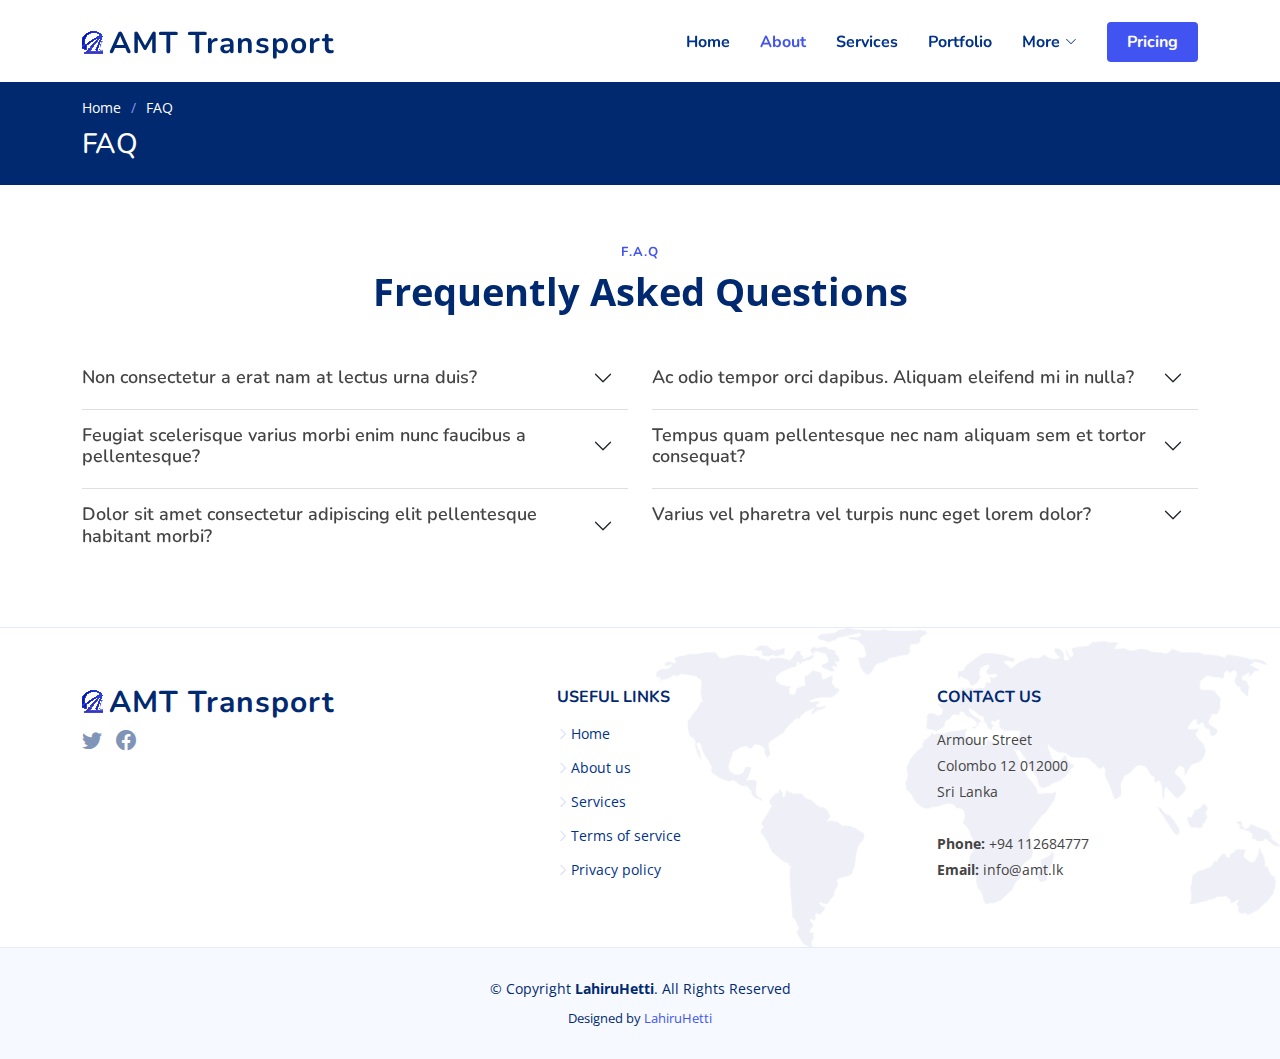
==== faq.html @ 444881f9 "Initial Commit" ====
<!DOCTYPE html>
<html lang="en">

<head>
  <meta charset="utf-8">
  <meta content="width=device-width, initial-scale=1.0" name="viewport">

  <title>AMT Transports</title>
  <meta content="" name="description">

  <meta content="" name="keywords">

  <!-- Favicons -->
  <link href="assets/img/favicon.png" rel="icon">
  <link href="assets/img/apple-touch-icon.png" rel="apple-touch-icon">

  <!-- Google Fonts -->
  <link href="https://fonts.googleapis.com/css?family=Open+Sans:300,300i,400,400i,600,600i,700,700i|Nunito:300,300i,400,400i,600,600i,700,700i|Poppins:300,300i,400,400i,500,500i,600,600i,700,700i" rel="stylesheet">

  <!-- Vendor CSS Files -->
  <link href="assets/vendor/bootstrap/css/bootstrap.min.css" rel="stylesheet">
  <link href="assets/vendor/bootstrap-icons/bootstrap-icons.css" rel="stylesheet">
  <link href="assets/vendor/aos/aos.css" rel="stylesheet">
  <link href="assets/vendor/remixicon/remixicon.css" rel="stylesheet">
  <link href="assets/vendor/swiper/swiper-bundle.min.css" rel="stylesheet">
  <link href="assets/vendor/glightbox/css/glightbox.min.css" rel="stylesheet">

  <!-- Template Main CSS File -->
  <link href="assets/css/style.css" rel="stylesheet">

  <!-- =======================================================
  * Template Name: FlexStart - v1.7.0
  * Template URL: https://bootstrapmade.com/flexstart-bootstrap-startup-template/
  * Author: BootstrapMade.com
  * License: https://bootstrapmade.com/license/
  ======================================================== -->
</head>

<body>

  <!-- ======= Header ======= -->
  <header id="header" class="header fixed-top">
    <div class="container-fluid container-xl d-flex align-items-center justify-content-between">

      <a href="index.html" class="logo d-flex align-items-center">
        <img src="assets/img/logo.png" alt="">
        <span>AMT Transport</span>
      </a>

      <nav id="navbar" class="navbar">
        <ul>
          <li><a href="index.html">Home</a></li>
          <li><a class="active" href="about.html">About</a></li>
          <li><a href="services.html">Services</a></li>
          <li><a href="portfolio.html">Portfolio</a></li>
          <li class="dropdown"><a href="#"><span>More</span> <i class="bi bi-chevron-down"></i></a>
            <ul>
              <li><a href="faq.html">FAQ</a></li>
              <li><a href="contact.html">Contact</a></li>
            </ul>
          </li>    
          <li><a class="getstarted" href="pricing.html">Pricing</a></li>
        </ul>
        <i class="bi bi-list mobile-nav-toggle"></i>
      </nav><!-- .navbar -->

    </div>
  </header><!-- End Header -->

  <main id="main">
    <!-- ======= Breadcrumbs ======= -->
    <section class="breadcrumbs">
      <div class="container">

        <ol>
          <li><a href="index.html">Home</a></li>
          <li>FAQ</li>
        </ol>
        <h2>FAQ</h2>

      </div>
    </section><!-- End Breadcrumbs -->
    
    
    <!-- ======= F.A.Q Section ======= -->
    <section id="faq" class="faq">

      <div class="container" data-aos="fade-up">

        <header class="section-header">
          <h2>F.A.Q</h2>
          <p>Frequently Asked Questions</p>
        </header>

        <div class="row">
          <div class="col-lg-6">
            <!-- F.A.Q List 1-->
            <div class="accordion accordion-flush" id="faqlist1">
              <div class="accordion-item">
                <h2 class="accordion-header">
                  <button class="accordion-button collapsed" type="button" data-bs-toggle="collapse" data-bs-target="#faq-content-1">
                    Non consectetur a erat nam at lectus urna duis?
                  </button>
                </h2>
                <div id="faq-content-1" class="accordion-collapse collapse" data-bs-parent="#faqlist1">
                  <div class="accordion-body">
                    Feugiat pretium nibh ipsum consequat. Tempus iaculis urna id volutpat lacus laoreet non curabitur gravida. Venenatis lectus magna fringilla urna porttitor rhoncus dolor purus non.
                  </div>
                </div>
              </div>

              <div class="accordion-item">
                <h2 class="accordion-header">
                  <button class="accordion-button collapsed" type="button" data-bs-toggle="collapse" data-bs-target="#faq-content-2">
                    Feugiat scelerisque varius morbi enim nunc faucibus a pellentesque?
                  </button>
                </h2>
                <div id="faq-content-2" class="accordion-collapse collapse" data-bs-parent="#faqlist1">
                  <div class="accordion-body">
                    Dolor sit amet consectetur adipiscing elit pellentesque habitant morbi. Id interdum velit laoreet id donec ultrices. Fringilla phasellus faucibus scelerisque eleifend donec pretium. Est pellentesque elit ullamcorper dignissim. Mauris ultrices eros in cursus turpis massa tincidunt dui.
                  </div>
                </div>
              </div>

              <div class="accordion-item">
                <h2 class="accordion-header">
                  <button class="accordion-button collapsed" type="button" data-bs-toggle="collapse" data-bs-target="#faq-content-3">
                    Dolor sit amet consectetur adipiscing elit pellentesque habitant morbi?
                  </button>
                </h2>
                <div id="faq-content-3" class="accordion-collapse collapse" data-bs-parent="#faqlist1">
                  <div class="accordion-body">
                    Eleifend mi in nulla posuere sollicitudin aliquam ultrices sagittis orci. Faucibus pulvinar elementum integer enim. Sem nulla pharetra diam sit amet nisl suscipit. Rutrum tellus pellentesque eu tincidunt. Lectus urna duis convallis convallis tellus. Urna molestie at elementum eu facilisis sed odio morbi quis
                  </div>
                </div>
              </div>

            </div>
          </div>

          <div class="col-lg-6">

            <!-- F.A.Q List 2-->
            <div class="accordion accordion-flush" id="faqlist2">

              <div class="accordion-item">
                <h2 class="accordion-header">
                  <button class="accordion-button collapsed" type="button" data-bs-toggle="collapse" data-bs-target="#faq2-content-1">
                    Ac odio tempor orci dapibus. Aliquam eleifend mi in nulla?
                  </button>
                </h2>
                <div id="faq2-content-1" class="accordion-collapse collapse" data-bs-parent="#faqlist2">
                  <div class="accordion-body">
                    Dolor sit amet consectetur adipiscing elit pellentesque habitant morbi. Id interdum velit laoreet id donec ultrices. Fringilla phasellus faucibus scelerisque eleifend donec pretium. Est pellentesque elit ullamcorper dignissim. Mauris ultrices eros in cursus turpis massa tincidunt dui.
                  </div>
                </div>
              </div>

              <div class="accordion-item">
                <h2 class="accordion-header">
                  <button class="accordion-button collapsed" type="button" data-bs-toggle="collapse" data-bs-target="#faq2-content-2">
                    Tempus quam pellentesque nec nam aliquam sem et tortor consequat?
                  </button>
                </h2>
                <div id="faq2-content-2" class="accordion-collapse collapse" data-bs-parent="#faqlist2">
                  <div class="accordion-body">
                    Molestie a iaculis at erat pellentesque adipiscing commodo. Dignissim suspendisse in est ante in. Nunc vel risus commodo viverra maecenas accumsan. Sit amet nisl suscipit adipiscing bibendum est. Purus gravida quis blandit turpis cursus in
                  </div>
                </div>
              </div>

              <div class="accordion-item">
                <h2 class="accordion-header">
                  <button class="accordion-button collapsed" type="button" data-bs-toggle="collapse" data-bs-target="#faq2-content-3">
                    Varius vel pharetra vel turpis nunc eget lorem dolor?
                  </button>
                </h2>
                <div id="faq2-content-3" class="accordion-collapse collapse" data-bs-parent="#faqlist2">
                  <div class="accordion-body">
                    Laoreet sit amet cursus sit amet dictum sit amet justo. Mauris vitae ultricies leo integer malesuada nunc vel. Tincidunt eget nullam non nisi est sit amet. Turpis nunc eget lorem dolor sed. Ut venenatis tellus in metus vulputate eu scelerisque. Pellentesque diam volutpat commodo sed egestas egestas fringilla phasellus faucibus. Nibh tellus molestie nunc non blandit massa enim nec.
                  </div>
                </div>
              </div>

            </div>
          </div>

        </div>

      </div>

    </section><!-- End F.A.Q Section -->
      
    </main>

<!-- ======= Footer ======= -->
<footer id="footer" class="footer">


  <div class="footer-top">
    <div class="container">
      <div class="row gy-4">
        <div class="col-lg-5 col-md-12 footer-info">
          <a href="index.html" class="logo d-flex align-items-center">
            <img src="assets/img/logo.png" alt="">
            <span>AMT Transport</span>
          </a>
          <div class="social-links mt-3">
            <a href="#" class="twitter"><i class="bi bi-twitter"></i></a>
            <a href="#" class="facebook"><i class="bi bi-facebook"></i></a>
          </div>
        </div>

        <div class="col-lg-4 col-6 footer-links">
          <h4>Useful Links</h4>
          <ul>
            <li><i class="bi bi-chevron-right"></i> <a href="#">Home</a></li>
            <li><i class="bi bi-chevron-right"></i> <a href="#">About us</a></li>
            <li><i class="bi bi-chevron-right"></i> <a href="#">Services</a></li>
            <li><i class="bi bi-chevron-right"></i> <a href="#">Terms of service</a></li>
            <li><i class="bi bi-chevron-right"></i> <a href="#">Privacy policy</a></li>
          </ul>
        </div>


        <div class="col-lg-3 col-md-12 footer-contact text-center text-md-start">
          <h4>Contact Us</h4>
          <p>
            Armour Street <br>
            Colombo 12 012000<br>
            Sri Lanka <br><br>
            <strong>Phone:</strong> +94 112684777<br>
            <strong>Email:</strong> info@amt.lk<br>
          </p>

        </div>

      </div>
    </div>
  </div>

  <div class="container">
    <div class="copyright">
      &copy; Copyright <strong><span>LahiruHetti</span></strong>. All Rights Reserved
    </div>
    <div class="credits">
      <!-- All the links in the footer should remain intact. -->
      <!-- You can delete the links only if you purchased the pro version. -->
      <!-- Licensing information: https://bootstrapmade.com/license/ -->
      <!-- Purchase the pro version with working PHP/AJAX contact form: https://bootstrapmade.com/flexstart-bootstrap-startup-template/ -->
      Designed by <a href="https://twitter.com/cyantre">LahiruHetti</a>
    </div>
  </div>
</footer><!-- End Footer -->

  <a href="#" class="back-to-top d-flex align-items-center justify-content-center"><i class="bi bi-arrow-up-short"></i></a>

  <!-- Vendor JS Files -->
  <script src="assets/vendor/bootstrap/js/bootstrap.bundle.js"></script>
  <script src="assets/vendor/aos/aos.js"></script>
  <script src="assets/vendor/php-email-form/validate.js"></script>
  <script src="assets/vendor/swiper/swiper-bundle.min.js"></script>
  <script src="assets/vendor/purecounter/purecounter.js"></script>
  <script src="assets/vendor/isotope-layout/isotope.pkgd.min.js"></script>
  <script src="assets/vendor/glightbox/js/glightbox.min.js"></script>

  <!-- Template Main JS File -->
  <script src="assets/js/main.js"></script>
</body>
</html>
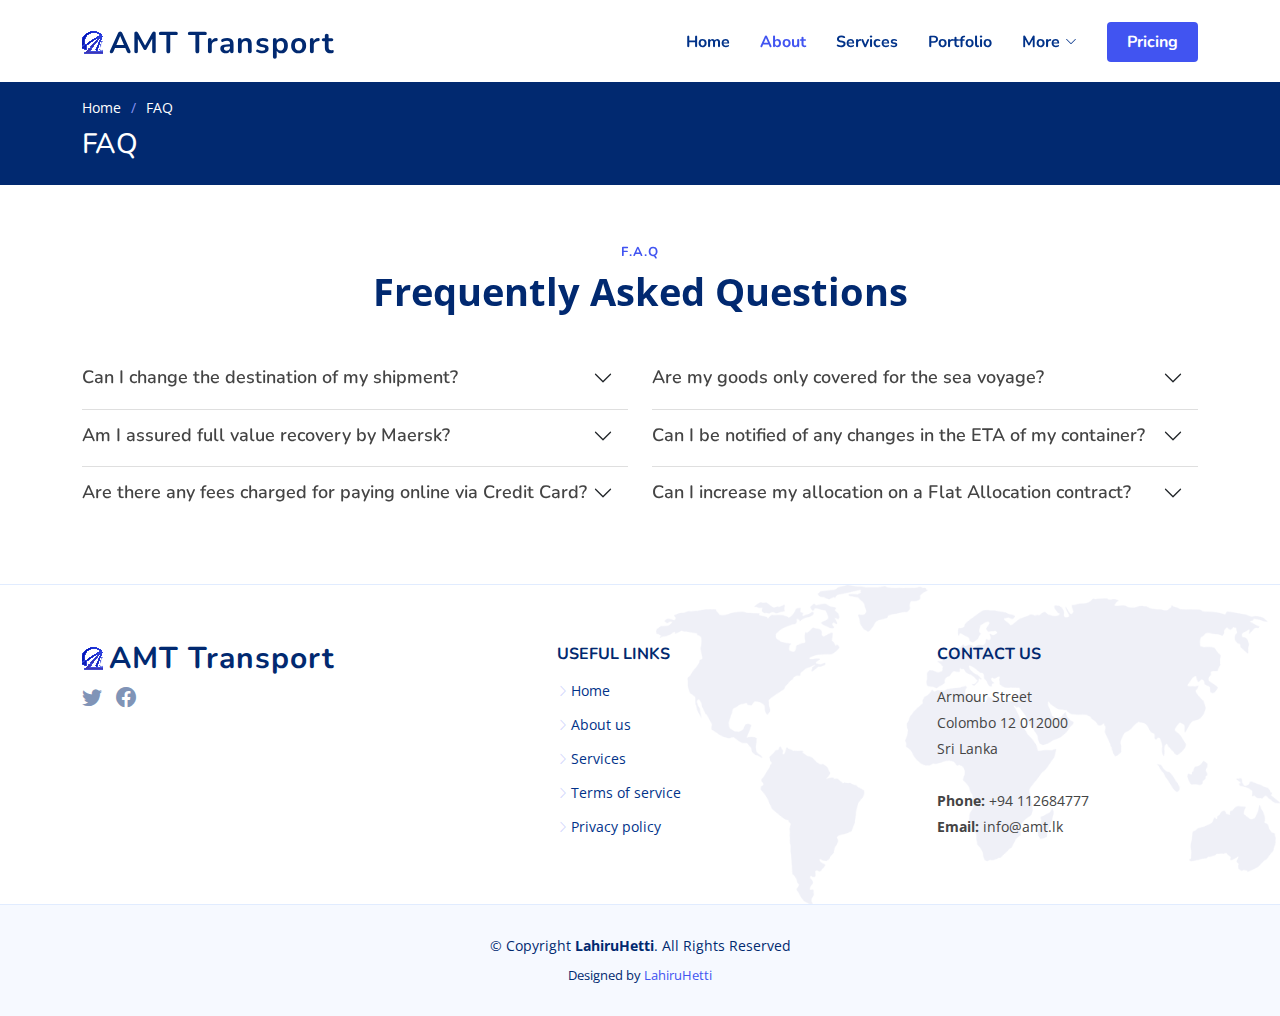
==== commit b2f37c1e: "Update faq.html" ====
--- a/faq.html
+++ b/faq.html
@@ -99,12 +99,12 @@
               <div class="accordion-item">
                 <h2 class="accordion-header">
                   <button class="accordion-button collapsed" type="button" data-bs-toggle="collapse" data-bs-target="#faq-content-1">
-                    Non consectetur a erat nam at lectus urna duis?
+                    Can I change the destination of my shipment?
                   </button>
                 </h2>
                 <div id="faq-content-1" class="accordion-collapse collapse" data-bs-parent="#faqlist1">
                   <div class="accordion-body">
-                    Feugiat pretium nibh ipsum consequat. Tempus iaculis urna id volutpat lacus laoreet non curabitur gravida. Venenatis lectus magna fringilla urna porttitor rhoncus dolor purus non.
+                    Yes. You can easily change the destination online by submitting an amendment request with the new destination details.
                   </div>
                 </div>
               </div>
@@ -112,12 +112,12 @@
               <div class="accordion-item">
                 <h2 class="accordion-header">
                   <button class="accordion-button collapsed" type="button" data-bs-toggle="collapse" data-bs-target="#faq-content-2">
-                    Feugiat scelerisque varius morbi enim nunc faucibus a pellentesque?
+                    Am I assured full value recovery by Maersk?
                   </button>
                 </h2>
                 <div id="faq-content-2" class="accordion-collapse collapse" data-bs-parent="#faqlist1">
                   <div class="accordion-body">
-                    Dolor sit amet consectetur adipiscing elit pellentesque habitant morbi. Id interdum velit laoreet id donec ultrices. Fringilla phasellus faucibus scelerisque eleifend donec pretium. Est pellentesque elit ullamcorper dignissim. Mauris ultrices eros in cursus turpis massa tincidunt dui.
+                    Evaluation of claims depends on multiple factors like timely submission of claims, proper supporting documentation, merits, applicable conventions and liability limitation.
                   </div>
                 </div>
               </div>
@@ -125,12 +125,12 @@
               <div class="accordion-item">
                 <h2 class="accordion-header">
                   <button class="accordion-button collapsed" type="button" data-bs-toggle="collapse" data-bs-target="#faq-content-3">
-                    Dolor sit amet consectetur adipiscing elit pellentesque habitant morbi?
+                    Are there any fees charged for paying online via Credit Card?
                   </button>
                 </h2>
                 <div id="faq-content-3" class="accordion-collapse collapse" data-bs-parent="#faqlist1">
                   <div class="accordion-body">
-                    Eleifend mi in nulla posuere sollicitudin aliquam ultrices sagittis orci. Faucibus pulvinar elementum integer enim. Sem nulla pharetra diam sit amet nisl suscipit. Rutrum tellus pellentesque eu tincidunt. Lectus urna duis convallis convallis tellus. Urna molestie at elementum eu facilisis sed odio morbi quis
+                    We do not charge any fees for online payment, however we do not cover any fees that you may be charged by your bank or card provider
                   </div>
                 </div>
               </div>
@@ -146,12 +146,12 @@
               <div class="accordion-item">
                 <h2 class="accordion-header">
                   <button class="accordion-button collapsed" type="button" data-bs-toggle="collapse" data-bs-target="#faq2-content-1">
-                    Ac odio tempor orci dapibus. Aliquam eleifend mi in nulla?
+                    Are my goods only covered for the sea voyage?
                   </button>
                 </h2>
                 <div id="faq2-content-1" class="accordion-collapse collapse" data-bs-parent="#faqlist2">
                   <div class="accordion-body">
-                    Dolor sit amet consectetur adipiscing elit pellentesque habitant morbi. Id interdum velit laoreet id donec ultrices. Fringilla phasellus faucibus scelerisque eleifend donec pretium. Est pellentesque elit ullamcorper dignissim. Mauris ultrices eros in cursus turpis massa tincidunt dui.
+                    No. Your goods are covered from the time they are first moved for the purpose of loading for transit, until the completion of unloading at the destination, regardless of the carrier.
                   </div>
                 </div>
               </div>
@@ -159,12 +159,12 @@
               <div class="accordion-item">
                 <h2 class="accordion-header">
                   <button class="accordion-button collapsed" type="button" data-bs-toggle="collapse" data-bs-target="#faq2-content-2">
-                    Tempus quam pellentesque nec nam aliquam sem et tortor consequat?
+                    Can I be notified of any changes in the ETA of my container?
                   </button>
                 </h2>
                 <div id="faq2-content-2" class="accordion-collapse collapse" data-bs-parent="#faqlist2">
                   <div class="accordion-body">
-                    Molestie a iaculis at erat pellentesque adipiscing commodo. Dignissim suspendisse in est ante in. Nunc vel risus commodo viverra maecenas accumsan. Sit amet nisl suscipit adipiscing bibendum est. Purus gravida quis blandit turpis cursus in
+                    Absolutely! Simply sign up for "My notifications". If you've downloaded our mobile app, we can keep you updated on the go with notifications about specific shipments.
                   </div>
                 </div>
               </div>
@@ -172,12 +172,12 @@
               <div class="accordion-item">
                 <h2 class="accordion-header">
                   <button class="accordion-button collapsed" type="button" data-bs-toggle="collapse" data-bs-target="#faq2-content-3">
-                    Varius vel pharetra vel turpis nunc eget lorem dolor?
+                    Can I increase my allocation on a Flat Allocation contract?
                   </button>
                 </h2>
                 <div id="faq2-content-3" class="accordion-collapse collapse" data-bs-parent="#faqlist2">
                   <div class="accordion-body">
-                    Laoreet sit amet cursus sit amet dictum sit amet justo. Mauris vitae ultricies leo integer malesuada nunc vel. Tincidunt eget nullam non nisi est sit amet. Turpis nunc eget lorem dolor sed. Ut venenatis tellus in metus vulputate eu scelerisque. Pellentesque diam volutpat commodo sed egestas egestas fringilla phasellus faucibus. Nibh tellus molestie nunc non blandit massa enim nec.
+                    The allocation is fixed at the point of contracting but does include the option to purchase additional allocation if your business needs change. Learn more about Transportation Services at Services.
                   </div>
                 </div>
               </div>
